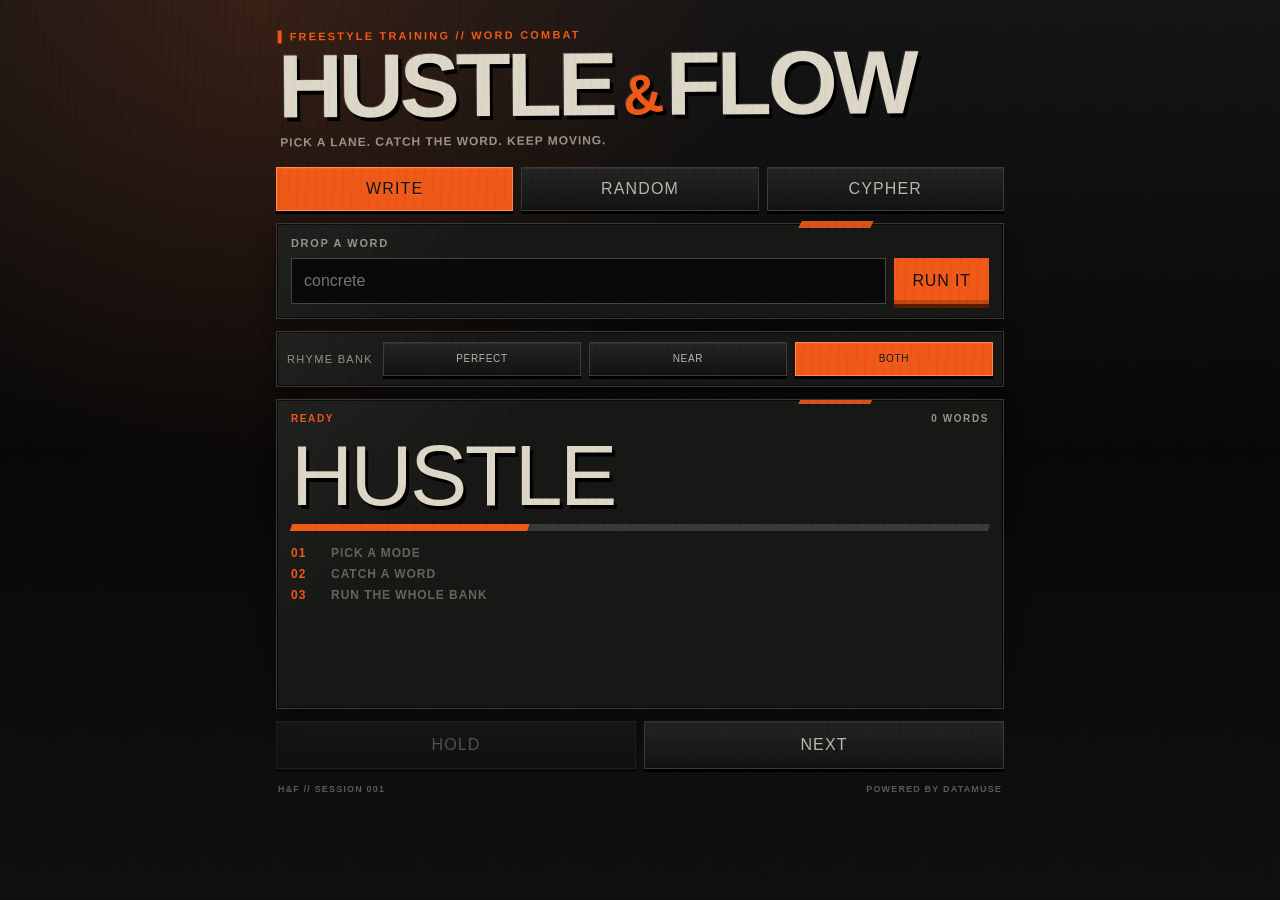
==== index.html @ a8de7141 "Launch Hustle & Flow v0.2" ====
<!doctype html>
<html lang="en">
<head>
  <meta charset="UTF-8" />
  <meta name="viewport" content="width=device-width, initial-scale=1, viewport-fit=cover" />
  <meta name="theme-color" content="#111111" />
  <meta name="description" content="Hustle & Flow — a rhyme training and freestyle cypher app." />
  <link rel="manifest" href="./manifest.webmanifest" />
  <link rel="icon" href="./icons/icon.svg" type="image/svg+xml" />
  <title>Hustle & Flow</title>
  <link rel="stylesheet" href="./styles.css" />
</head>
<body>
  <div class="grain" aria-hidden="true"></div>
  <main class="app-shell">
    <header class="masthead">
      <div class="eyebrow">FREESTYLE TRAINING // WORD COMBAT</div>
      <h1><span>HUSTLE</span><b>&amp;</b><span>FLOW</span></h1>
      <p class="tagline">Pick a lane. Catch the word. Keep moving.</p>
    </header>

    <nav class="mode-strip" aria-label="Game mode">
      <button class="mode-btn active" data-mode="search">WRITE</button>
      <button class="mode-btn" data-mode="random">RANDOM</button>
      <button class="mode-btn" data-mode="cypher">CYPHER</button>
    </nav>

    <section class="control-card" id="searchControls">
      <label for="seedInput">DROP A WORD</label>
      <div class="input-row">
        <input id="seedInput" autocomplete="off" autocapitalize="none" spellcheck="false" placeholder="concrete" maxlength="40" />
        <button id="searchBtn" class="impact-btn">RUN IT</button>
      </div>
    </section>

    <section class="control-card hidden" id="randomControls">
      <p>One hit. One word. Full rhyme bank.</p>
      <button id="randomBtn" class="impact-btn wide">THROW ME A WORD</button>
    </section>

    <section class="control-card hidden" id="cypherControls">
      <div class="cypher-head">
        <span>AUTO-SWITCH</span>
        <strong id="timerDisplay">00:30</strong>
      </div>
      <div class="timer-options" role="group" aria-label="Cypher timer">
        <button data-seconds="15">15</button>
        <button data-seconds="30" class="selected">30</button>
        <button data-seconds="60">60</button>
        <button data-seconds="90">90</button>
      </div>
      <button id="startCypherBtn" class="impact-btn wide">START CYPHER</button>
    </section>

    <section class="filter-strip" aria-label="Rhyme type">
      <span>RHYME BANK</span>
      <div class="segmented">
        <button data-rhyme="perfect">PERFECT</button>
        <button data-rhyme="near">NEAR</button>
        <button data-rhyme="both" class="selected">BOTH</button>
      </div>
    </section>

    <section class="battle-card" aria-live="polite">
      <div class="battle-meta">
        <span id="statusLabel">READY</span>
        <span id="resultCount">0 WORDS</span>
      </div>
      <div class="seed-word" id="seedWord">HUSTLE</div>
      <div class="divider"></div>
      <div id="rhymeGrid" class="rhyme-grid">
        <div class="rhyme-placeholder">
          <span>01</span><b>pick a mode</b>
          <span>02</span><b>catch a word</b>
          <span>03</span><b>run the whole bank</b>
        </div>
      </div>
      <p id="emptyState" class="empty-state hidden">No rhymes found. Hit NEXT and keep moving.</p>
    </section>

    <section class="action-bar">
      <button id="holdBtn" class="utility-btn" disabled>HOLD</button>
      <button id="nextBtn" class="utility-btn">NEXT</button>
      <button id="stopBtn" class="utility-btn danger hidden">STOP</button>
    </section>

    <footer>
      <span>H&amp;F // SESSION 001</span>
      <span>POWERED BY DATAMUSE</span>
    </footer>
  </main>

  <script src="./app.js" defer></script>
</body>
</html>
---- styles.css ----
:root {
  --ink: #0a0a0a;
  --charcoal: #141414;
  --paper: #ddd7c8;
  --paper-dim: #9b9588;
  --orange: #f05a19;
  --orange-hot: #ff6a1f;
  --steel: #747474;
  --line: rgba(255,255,255,.15);
  font-family: Impact, Haettenschweiler, "Arial Narrow Bold", "Arial Black", sans-serif;
  color: var(--paper);
  background: var(--ink);
}

* { box-sizing: border-box; }
html { min-height: 100%; background: var(--ink); }
body {
  margin: 0;
  min-height: 100vh;
  background:
    radial-gradient(circle at 20% 0%, rgba(240,90,25,.16), transparent 36%),
    linear-gradient(180deg, #151515 0%, #080808 50%, #101010 100%);
  color: var(--paper);
}
button, input { font: inherit; }
button { -webkit-tap-highlight-color: transparent; }
.grain {
  position: fixed;
  inset: 0;
  pointer-events: none;
  opacity: .23;
  z-index: 20;
  background-image:
    repeating-linear-gradient(8deg, rgba(255,255,255,.035) 0 1px, transparent 1px 5px),
    repeating-linear-gradient(93deg, rgba(0,0,0,.35) 0 2px, transparent 2px 9px);
  mix-blend-mode: overlay;
}
.app-shell {
  width: min(100%, 760px);
  min-height: 100vh;
  margin: 0 auto;
  padding: max(18px, env(safe-area-inset-top)) 16px max(24px, env(safe-area-inset-bottom));
  position: relative;
}
.masthead { padding: 10px 2px 18px; transform: rotate(-.4deg); }
.eyebrow {
  font: 700 11px/1.2 Arial, sans-serif;
  letter-spacing: .2em;
  color: var(--orange);
  border-left: 4px solid var(--orange);
  padding-left: 8px;
  margin-bottom: 8px;
}
h1 {
  margin: 0;
  display: flex;
  align-items: flex-end;
  gap: 8px;
  font-size: clamp(48px, 14vw, 90px);
  line-height: .78;
  letter-spacing: -.045em;
  text-transform: uppercase;
  text-shadow: 3px 4px 0 #000, -1px -1px 0 rgba(255,255,255,.12);
}
h1 b { color: var(--orange); font-size: .62em; transform: translateY(-3px) rotate(-8deg); }
.tagline {
  font: 700 12px/1.3 Arial, sans-serif;
  letter-spacing: .08em;
  text-transform: uppercase;
  color: var(--paper-dim);
  margin: 14px 2px 0;
}
.mode-strip, .timer-options, .segmented, .action-bar { display: grid; gap: 8px; }
.mode-strip { grid-template-columns: repeat(3, 1fr); margin-bottom: 12px; }
.mode-btn, .timer-options button, .segmented button, .utility-btn {
  border: 1px solid #3b3b3b;
  color: #bdb7aa;
  background: linear-gradient(#252525,#121212);
  min-height: 44px;
  letter-spacing: .07em;
  box-shadow: inset 0 1px 0 rgba(255,255,255,.06), 0 3px 0 #000;
  cursor: pointer;
}
.mode-btn.active, .timer-options button.selected, .segmented button.selected {
  color: #111;
  background: var(--orange);
  border-color: #ff8a50;
  text-shadow: 0 1px rgba(255,255,255,.15);
}
.control-card, .battle-card, .filter-strip {
  position: relative;
  border: 1px solid #3a3936;
  background:
    linear-gradient(135deg, rgba(255,255,255,.045), transparent 28%),
    #171715;
  box-shadow: 0 8px 18px rgba(0,0,0,.42), inset 0 0 0 1px rgba(0,0,0,.6);
}
.control-card { padding: 14px; margin-bottom: 12px; }
.control-card::before, .battle-card::before {
  content: "";
  position: absolute;
  top: -3px; right: 18%;
  width: 72px; height: 7px;
  background: var(--orange);
  transform: skewX(-28deg);
  opacity: .9;
}
.control-card label, .control-card p, .cypher-head span {
  display: block;
  margin: 0 0 9px;
  font: 800 11px/1 Arial, sans-serif;
  letter-spacing: .15em;
  color: var(--paper-dim);
}
.input-row { display: grid; grid-template-columns: 1fr auto; gap: 8px; }
input {
  width: 100%; min-width: 0;
  border: 1px solid #454545;
  background: #090909;
  color: #f4efe4;
  padding: 12px;
  outline: none;
  text-transform: lowercase;
}
input:focus { border-color: var(--orange); box-shadow: inset 0 0 0 1px var(--orange); }
.impact-btn {
  border: 0;
  padding: 0 18px;
  min-height: 46px;
  background: var(--orange);
  color: #111;
  letter-spacing: .055em;
  box-shadow: inset 0 -4px 0 rgba(0,0,0,.2), 0 4px 0 #5b1d00;
  cursor: pointer;
}
.impact-btn:active { transform: translateY(2px); box-shadow: inset 0 -2px 0 rgba(0,0,0,.22), 0 2px 0 #5b1d00; }
.impact-btn.wide { width: 100%; }
.cypher-head { display: flex; align-items: end; justify-content: space-between; margin-bottom: 10px; }
.cypher-head span { margin: 0; }
.cypher-head strong { font-size: 28px; color: var(--orange); letter-spacing: .05em; }
.timer-options { grid-template-columns: repeat(4,1fr); margin-bottom: 10px; }
.timer-options button { min-height: 38px; }
.filter-strip {
  padding: 10px;
  margin-bottom: 12px;
  display: grid;
  grid-template-columns: auto 1fr;
  align-items: center;
  gap: 10px;
}
.filter-strip > span { font-size: 11px; letter-spacing: .12em; color: var(--paper-dim); }
.segmented { grid-template-columns: repeat(3,1fr); }
.segmented button { min-height: 34px; font-size: 10px; }
.battle-card {
  min-height: 310px;
  padding: 14px 14px 20px;
  overflow: hidden;
}
.battle-meta {
  display: flex;
  justify-content: space-between;
  font: 800 10px/1 Arial, sans-serif;
  color: var(--paper-dim);
  letter-spacing: .16em;
}
#statusLabel { color: var(--orange); }
.seed-word {
  margin: 14px 0 10px;
  font-size: clamp(44px, 15vw, 86px);
  line-height: .88;
  letter-spacing: -.03em;
  text-transform: uppercase;
  overflow-wrap: anywhere;
  text-shadow: 3px 4px 0 #000;
  transform-origin: left center;
}
.seed-word.slam { animation: slam .2s cubic-bezier(.15,.9,.3,1.25); }
@keyframes slam {
  0% { opacity: 0; transform: scale(1.45) rotate(-3deg); filter: blur(2px); }
  100% { opacity: 1; transform: scale(1) rotate(0); filter: blur(0); }
}
.divider { height: 7px; background: linear-gradient(90deg, var(--orange) 0 34%, #393939 34% 100%); margin-bottom: 15px; transform: skewX(-18deg); }
.rhyme-grid { display: grid; gap: 18px; align-content: start; }
.rhyme-placeholder {
  display: grid;
  grid-template-columns: 30px 1fr;
  gap: 7px 10px;
  font: 800 12px/1.2 Arial, sans-serif;
  letter-spacing: .08em;
  text-transform: uppercase;
  color: #69655d;
}
.rhyme-placeholder span { color: var(--orange); }
.rhyme-section { display: grid; gap: 8px; }
.rhyme-section + .rhyme-section {
  border-top: 1px solid #3a3936;
  padding-top: 17px;
}
.rhyme-section-head {
  display: flex;
  align-items: center;
  justify-content: space-between;
  font: 900 11px/1 Arial, sans-serif;
  letter-spacing: .14em;
  color: var(--orange);
}
.rhyme-section-head b { color: #777167; font-size: 10px; }
.rhyme-section.near .rhyme-section-head { color: #b8b1a4; }
.rhyme-list {
  display: grid;
  grid-template-columns: repeat(3, minmax(0, 1fr));
  border-top: 1px solid #373632;
  border-left: 1px solid #373632;
}
.rhyme-word {
  min-width: 0;
  border: 0;
  border-right: 1px solid #373632;
  border-bottom: 1px solid #373632;
  background: rgba(221,215,200,.055);
  color: #e5dfd2;
  padding: 9px 8px;
  font: 800 13px/1.15 Arial, sans-serif;
  text-align: left;
  text-transform: lowercase;
  overflow-wrap: anywhere;
  cursor: pointer;
}
.rhyme-word:active { background: var(--orange); color: #111; }
.rhyme-section.near .rhyme-word { color: #aaa49a; background: rgba(255,255,255,.025); }
.empty-state { color: var(--paper-dim); font: 700 13px/1.5 Arial, sans-serif; }
.action-bar { grid-template-columns: repeat(2,1fr); margin-top: 12px; }
.action-bar:has(.danger:not(.hidden)) { grid-template-columns: repeat(3,1fr); }
.utility-btn { min-height: 48px; }
.utility-btn:disabled { opacity: .4; cursor: default; }
.utility-btn.danger { color: #f0e9dc; border-color: #79301d; background: #3b160c; }
footer {
  display: flex;
  justify-content: space-between;
  gap: 10px;
  margin: 16px 2px 0;
  font: 700 9px/1 Arial, sans-serif;
  letter-spacing: .13em;
  color: #5f5b54;
}
.hidden { display: none !important; }
@media (max-width: 440px) {
  .filter-strip { grid-template-columns: 1fr; }
  .filter-strip > span { display: none; }
  .rhyme-list { grid-template-columns: repeat(2, minmax(0, 1fr)); }
  .rhyme-word { font-size: 13px; }
}
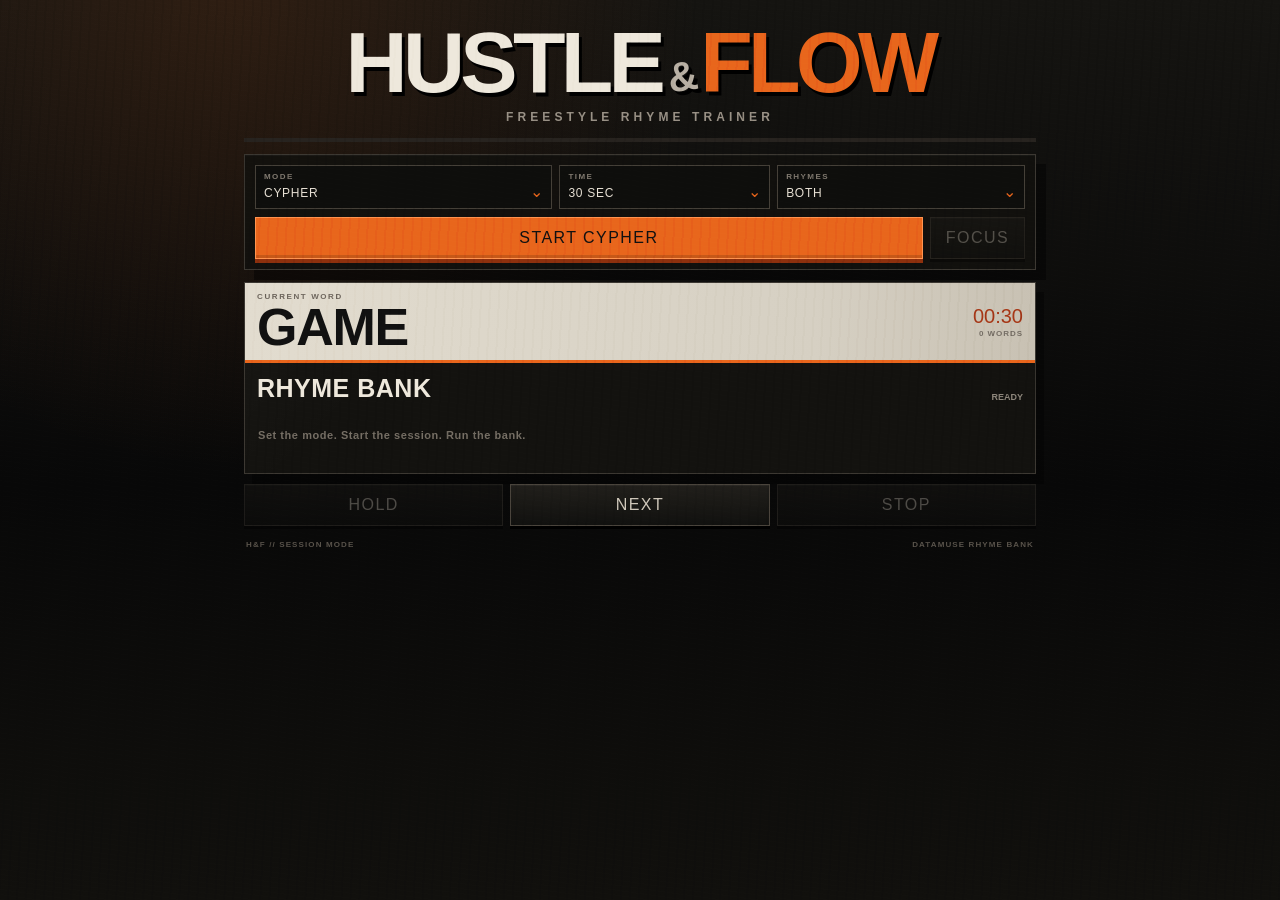
==== commit 5350d1ed: "Add Dual Cypher and Focus mode" ====
--- a/index.html
+++ b/index.html
@@ -3,8 +3,8 @@
 <head>
   <meta charset="UTF-8" />
   <meta name="viewport" content="width=device-width, initial-scale=1, viewport-fit=cover" />
-  <meta name="theme-color" content="#111111" />
-  <meta name="description" content="Hustle & Flow — a rhyme training and freestyle cypher app." />
+  <meta name="theme-color" content="#0b0b0b" />
+  <meta name="description" content="Hustle & Flow — freestyle rhyme training." />
   <link rel="manifest" href="./manifest.webmanifest" />
   <link rel="icon" href="./icons/icon.svg" type="image/svg+xml" />
   <title>Hustle & Flow</title>
@@ -12,83 +12,130 @@
 </head>
 <body>
   <div class="grain" aria-hidden="true"></div>
+
   <main class="app-shell">
-    <header class="masthead">
-      <div class="eyebrow">FREESTYLE TRAINING // WORD COMBAT</div>
-      <h1><span>HUSTLE</span><b>&amp;</b><span>FLOW</span></h1>
-      <p class="tagline">Pick a lane. Catch the word. Keep moving.</p>
+    <header class="masthead setup-ui">
+      <h1><span>HUSTLE</span><b>&amp;</b><span class="flow">FLOW</span></h1>
+      <p>FREESTYLE RHYME TRAINER</p>
     </header>
 
-    <nav class="mode-strip" aria-label="Game mode">
-      <button class="mode-btn active" data-mode="search">WRITE</button>
-      <button class="mode-btn" data-mode="random">RANDOM</button>
-      <button class="mode-btn" data-mode="cypher">CYPHER</button>
-    </nav>
+    <section class="setup-panel setup-ui" aria-label="Session setup">
+      <div class="select-row">
+        <label class="select-box">
+          <span>MODE</span>
+          <select id="modeSelect" aria-label="Mode">
+            <option value="search">WRITE</option>
+            <option value="random">RANDOM</option>
+            <option value="cypher" selected>CYPHER</option>
+            <option value="dual">DUAL CYPHER</option>
+          </select>
+        </label>
 
-    <section class="control-card" id="searchControls">
-      <label for="seedInput">DROP A WORD</label>
-      <div class="input-row">
-        <input id="seedInput" autocomplete="off" autocapitalize="none" spellcheck="false" placeholder="concrete" maxlength="40" />
+        <label class="select-box" id="timeSelectBox">
+          <span>TIME</span>
+          <select id="timeSelect" aria-label="Timer">
+            <option value="30" selected>30 SEC</option>
+            <option value="60">60 SEC</option>
+            <option value="90">90 SEC</option>
+          </select>
+        </label>
+
+        <label class="select-box">
+          <span>RHYMES</span>
+          <select id="rhymeSelect" aria-label="Rhyme type">
+            <option value="both" selected>BOTH</option>
+            <option value="perfect">PERFECT</option>
+            <option value="near">NEAR</option>
+          </select>
+        </label>
+      </div>
+
+      <div id="dualNote" class="dual-note hidden">LANE B ENTERS <b>15 SEC</b> AFTER LANE A</div>
+
+      <div id="writeControls" class="mode-controls hidden">
+        <input id="seedInput" autocomplete="off" autocapitalize="none" spellcheck="false" maxlength="40" placeholder="drop a word" />
         <button id="searchBtn" class="impact-btn">RUN IT</button>
+      </div>
+
+      <div class="session-actions">
+        <button id="primaryBtn" class="impact-btn wide">START CYPHER</button>
+        <button id="focusBtn" class="utility-btn" disabled>FOCUS</button>
       </div>
     </section>
 
-    <section class="control-card hidden" id="randomControls">
-      <p>One hit. One word. Full rhyme bank.</p>
-      <button id="randomBtn" class="impact-btn wide">THROW ME A WORD</button>
-    </section>
+    <section id="singleStage" class="stage single-stage" aria-live="polite">
+      <div class="word-bar">
+        <div>
+          <span class="lane-tag">CURRENT WORD</span>
+          <strong id="singleWord">GAME</strong>
+        </div>
+        <div class="word-meta">
+          <span id="singleTimer" class="timer">00:30</span>
+          <span id="singleCount" class="count">0 WORDS</span>
+        </div>
+      </div>
 
-    <section class="control-card hidden" id="cypherControls">
-      <div class="cypher-head">
-        <span>AUTO-SWITCH</span>
-        <strong id="timerDisplay">00:30</strong>
+      <div class="bank-head">
+        <h2>RHYME BANK</h2>
+        <span id="singleBreakdown">READY</span>
       </div>
-      <div class="timer-options" role="group" aria-label="Cypher timer">
-        <button data-seconds="15">15</button>
-        <button data-seconds="30" class="selected">30</button>
-        <button data-seconds="60">60</button>
-        <button data-seconds="90">90</button>
-      </div>
-      <button id="startCypherBtn" class="impact-btn wide">START CYPHER</button>
-    </section>
-
-    <section class="filter-strip" aria-label="Rhyme type">
-      <span>RHYME BANK</span>
-      <div class="segmented">
-        <button data-rhyme="perfect">PERFECT</button>
-        <button data-rhyme="near">NEAR</button>
-        <button data-rhyme="both" class="selected">BOTH</button>
+      <div id="singleBank" class="rhyme-bank">
+        <div class="empty-copy">Set the mode. Start the session. Run the bank.</div>
       </div>
     </section>
 
-    <section class="battle-card" aria-live="polite">
-      <div class="battle-meta">
-        <span id="statusLabel">READY</span>
-        <span id="resultCount">0 WORDS</span>
-      </div>
-      <div class="seed-word" id="seedWord">HUSTLE</div>
-      <div class="divider"></div>
-      <div id="rhymeGrid" class="rhyme-grid">
-        <div class="rhyme-placeholder">
-          <span>01</span><b>pick a mode</b>
-          <span>02</span><b>catch a word</b>
-          <span>03</span><b>run the whole bank</b>
+    <section id="dualStage" class="dual-stage hidden" aria-live="polite">
+      <article class="lane-card active-lane" id="laneA">
+        <div class="lane-head">
+          <div>
+            <span class="lane-tag">LANE A</span>
+            <strong id="wordA">READY</strong>
+          </div>
+          <div class="word-meta">
+            <span id="timerA" class="timer">00:30</span>
+            <span id="countA" class="count">0 WORDS</span>
+          </div>
         </div>
-      </div>
-      <p id="emptyState" class="empty-state hidden">No rhymes found. Hit NEXT and keep moving.</p>
+        <div id="bankA" class="rhyme-bank compact-bank">
+          <div class="empty-copy">Lane A starts immediately.</div>
+        </div>
+      </article>
+
+      <article class="lane-card waiting" id="laneB">
+        <div class="lane-head">
+          <div>
+            <span class="lane-tag">LANE B // +15 SEC</span>
+            <strong id="wordB">STANDBY</strong>
+          </div>
+          <div class="word-meta">
+            <span id="timerB" class="timer">+00:15</span>
+            <span id="countB" class="count">0 WORDS</span>
+          </div>
+        </div>
+        <div id="bankB" class="rhyme-bank compact-bank">
+          <div class="empty-copy">Second rhyme bank enters after the offset.</div>
+        </div>
+      </article>
     </section>
 
-    <section class="action-bar">
+    <div class="normal-actions setup-ui">
       <button id="holdBtn" class="utility-btn" disabled>HOLD</button>
-      <button id="nextBtn" class="utility-btn">NEXT</button>
-      <button id="stopBtn" class="utility-btn danger hidden">STOP</button>
-    </section>
+      <button id="nextBtn" class="utility-btn" disabled>NEXT</button>
+      <button id="stopBtn" class="utility-btn danger" disabled>STOP</button>
+    </div>
 
-    <footer>
-      <span>H&amp;F // SESSION 001</span>
-      <span>POWERED BY DATAMUSE</span>
+    <footer class="setup-ui">
+      <span>H&amp;F // SESSION MODE</span>
+      <span>DATAMUSE RHYME BANK</span>
     </footer>
   </main>
+
+  <button id="focusHandle" class="focus-handle hidden" aria-label="Show focus controls">•••</button>
+  <div id="focusDock" class="focus-dock hidden">
+    <button id="focusHoldBtn">HOLD</button>
+    <button id="focusNextBtn">NEXT</button>
+    <button id="exitFocusBtn">EXIT</button>
+  </div>
 
   <script src="./app.js" defer></script>
 </body>
--- a/styles.css
+++ b/styles.css
@@ -1,252 +1,304 @@
 :root {
-  --ink: #0a0a0a;
-  --charcoal: #141414;
-  --paper: #ddd7c8;
-  --paper-dim: #9b9588;
-  --orange: #f05a19;
-  --orange-hot: #ff6a1f;
-  --steel: #747474;
-  --line: rgba(255,255,255,.15);
+  --ink: #080808;
+  --charcoal: #141310;
+  --panel: #171612;
+  --paper: #eee8dc;
+  --muted: #999186;
+  --orange: #e8661c;
+  --orange-dark: #8e300d;
+  --line: #3c3832;
   font-family: Impact, Haettenschweiler, "Arial Narrow Bold", "Arial Black", sans-serif;
   color: var(--paper);
   background: var(--ink);
 }
-
 * { box-sizing: border-box; }
-html { min-height: 100%; background: var(--ink); }
+html { background: var(--ink); min-height: 100%; }
 body {
   margin: 0;
   min-height: 100vh;
+  color: var(--paper);
   background:
-    radial-gradient(circle at 20% 0%, rgba(240,90,25,.16), transparent 36%),
-    linear-gradient(180deg, #151515 0%, #080808 50%, #101010 100%);
-  color: var(--paper);
-}
-button, input { font: inherit; }
-button { -webkit-tap-highlight-color: transparent; }
+    radial-gradient(circle at 18% 0%, rgba(232,102,28,.12), transparent 34%),
+    linear-gradient(180deg, #151411 0%, #080808 54%, #11100d 100%);
+}
+button, input, select { font: inherit; }
+button, select { -webkit-tap-highlight-color: transparent; }
+button { cursor: pointer; }
 .grain {
-  position: fixed;
-  inset: 0;
-  pointer-events: none;
-  opacity: .23;
-  z-index: 20;
+  position: fixed; inset: 0; z-index: 50; pointer-events: none; opacity: .22;
   background-image:
-    repeating-linear-gradient(8deg, rgba(255,255,255,.035) 0 1px, transparent 1px 5px),
-    repeating-linear-gradient(93deg, rgba(0,0,0,.35) 0 2px, transparent 2px 9px);
+    repeating-linear-gradient(8deg, rgba(255,255,255,.025) 0 1px, transparent 1px 5px),
+    repeating-linear-gradient(93deg, rgba(0,0,0,.3) 0 2px, transparent 2px 9px);
   mix-blend-mode: overlay;
 }
 .app-shell {
-  width: min(100%, 760px);
+  width: min(100%, 820px);
   min-height: 100vh;
   margin: 0 auto;
-  padding: max(18px, env(safe-area-inset-top)) 16px max(24px, env(safe-area-inset-bottom));
-  position: relative;
-}
-.masthead { padding: 10px 2px 18px; transform: rotate(-.4deg); }
-.eyebrow {
-  font: 700 11px/1.2 Arial, sans-serif;
-  letter-spacing: .2em;
-  color: var(--orange);
-  border-left: 4px solid var(--orange);
-  padding-left: 8px;
-  margin-bottom: 8px;
-}
-h1 {
+  padding: max(14px, env(safe-area-inset-top)) 14px max(22px, env(safe-area-inset-bottom));
+}
+.masthead { padding: 12px 0 15px; border-bottom: 4px solid #27231f; margin-bottom: 12px; }
+.masthead h1 {
   margin: 0;
   display: flex;
-  align-items: flex-end;
-  gap: 8px;
-  font-size: clamp(48px, 14vw, 90px);
-  line-height: .78;
-  letter-spacing: -.045em;
-  text-transform: uppercase;
-  text-shadow: 3px 4px 0 #000, -1px -1px 0 rgba(255,255,255,.12);
-}
-h1 b { color: var(--orange); font-size: .62em; transform: translateY(-3px) rotate(-8deg); }
-.tagline {
-  font: 700 12px/1.3 Arial, sans-serif;
-  letter-spacing: .08em;
-  text-transform: uppercase;
-  color: var(--paper-dim);
-  margin: 14px 2px 0;
-}
-.mode-strip, .timer-options, .segmented, .action-bar { display: grid; gap: 8px; }
-.mode-strip { grid-template-columns: repeat(3, 1fr); margin-bottom: 12px; }
-.mode-btn, .timer-options button, .segmented button, .utility-btn {
-  border: 1px solid #3b3b3b;
-  color: #bdb7aa;
-  background: linear-gradient(#252525,#121212);
-  min-height: 44px;
-  letter-spacing: .07em;
-  box-shadow: inset 0 1px 0 rgba(255,255,255,.06), 0 3px 0 #000;
-  cursor: pointer;
-}
-.mode-btn.active, .timer-options button.selected, .segmented button.selected {
-  color: #111;
-  background: var(--orange);
-  border-color: #ff8a50;
-  text-shadow: 0 1px rgba(255,255,255,.15);
-}
-.control-card, .battle-card, .filter-strip {
+  align-items: end;
+  justify-content: center;
+  gap: 7px;
+  font-size: clamp(46px, 13vw, 86px);
+  line-height: .85;
+  letter-spacing: -.055em;
+  text-shadow: 3px 4px #000;
+}
+.masthead h1 b { font-size: .48em; color: #b8b0a4; transform: translateY(-4px) rotate(-8deg); }
+.masthead .flow { color: var(--orange); }
+.masthead p {
+  margin: 12px 0 0;
+  text-align: center;
+  font: 900 12px/1 Arial, sans-serif;
+  letter-spacing: .34em;
+  color: var(--muted);
+}
+.setup-panel {
+  border: 1px solid var(--line);
+  background: rgba(18,17,14,.92);
+  box-shadow: 10px 10px 0 rgba(0,0,0,.45), inset 0 1px rgba(255,255,255,.03);
+  padding: 10px;
+  margin-bottom: 12px;
+}
+.select-row { display: grid; grid-template-columns: 1.2fr .85fr 1fr; gap: 7px; }
+.select-box {
   position: relative;
-  border: 1px solid #3a3936;
-  background:
-    linear-gradient(135deg, rgba(255,255,255,.045), transparent 28%),
-    #171715;
-  box-shadow: 0 8px 18px rgba(0,0,0,.42), inset 0 0 0 1px rgba(0,0,0,.6);
-}
-.control-card { padding: 14px; margin-bottom: 12px; }
-.control-card::before, .battle-card::before {
-  content: "";
+  display: grid;
+  grid-template-rows: auto auto;
+  min-width: 0;
+  border: 1px solid #454038;
+  background: #0e0e0c;
+  padding: 7px 8px 6px;
+}
+.select-box > span {
+  font: 800 8px/1 Arial, sans-serif;
+  letter-spacing: .18em;
+  color: #817a70;
+  margin-bottom: 3px;
+}
+.select-box select {
+  width: 100%; min-width: 0;
+  appearance: none;
+  border: 0; outline: 0;
+  background: transparent;
+  color: #e8e1d5;
+  font-size: 12px;
+  letter-spacing: .06em;
+  padding: 2px 18px 2px 0;
+}
+.select-box::after {
+  content: "⌄";
   position: absolute;
-  top: -3px; right: 18%;
-  width: 72px; height: 7px;
-  background: var(--orange);
-  transform: skewX(-28deg);
-  opacity: .9;
-}
-.control-card label, .control-card p, .cypher-head span {
-  display: block;
-  margin: 0 0 9px;
-  font: 800 11px/1 Arial, sans-serif;
-  letter-spacing: .15em;
-  color: var(--paper-dim);
-}
-.input-row { display: grid; grid-template-columns: 1fr auto; gap: 8px; }
+  right: 8px;
+  bottom: 8px;
+  color: var(--orange);
+  font-size: 16px;
+  line-height: 1;
+  pointer-events: none;
+}
+.dual-note {
+  margin-top: 8px;
+  border-left: 3px solid var(--orange);
+  padding: 7px 8px;
+  background: rgba(232,102,28,.07);
+  font: 800 9px/1.2 Arial, sans-serif;
+  letter-spacing: .12em;
+  color: #8e877c;
+}
+.dual-note b { color: var(--orange); }
+.mode-controls { display: grid; grid-template-columns: 1fr auto; gap: 7px; margin-top: 8px; }
 input {
   width: 100%; min-width: 0;
-  border: 1px solid #454545;
-  background: #090909;
-  color: #f4efe4;
-  padding: 12px;
-  outline: none;
+  border: 1px solid #454038;
+  background: #070707;
+  color: #f3ede2;
+  outline: 0;
+  padding: 11px 12px;
   text-transform: lowercase;
 }
-input:focus { border-color: var(--orange); box-shadow: inset 0 0 0 1px var(--orange); }
+input:focus { border-color: var(--orange); }
+.session-actions { display: grid; grid-template-columns: 1fr auto; gap: 7px; margin-top: 8px; }
+.impact-btn, .utility-btn, .focus-dock button {
+  border: 1px solid #4a443c;
+  min-height: 42px;
+  letter-spacing: .09em;
+  color: #cfc7ba;
+  background: linear-gradient(#211f1b,#11110f);
+  box-shadow: 0 3px 0 #000, inset 0 1px rgba(255,255,255,.04);
+}
 .impact-btn {
-  border: 0;
-  padding: 0 18px;
-  min-height: 46px;
+  border-color: #ff934f;
   background: var(--orange);
   color: #111;
-  letter-spacing: .055em;
-  box-shadow: inset 0 -4px 0 rgba(0,0,0,.2), 0 4px 0 #5b1d00;
-  cursor: pointer;
-}
-.impact-btn:active { transform: translateY(2px); box-shadow: inset 0 -2px 0 rgba(0,0,0,.22), 0 2px 0 #5b1d00; }
+  box-shadow: 0 4px 0 var(--orange-dark), inset 0 -3px rgba(0,0,0,.14);
+  padding: 0 16px;
+}
 .impact-btn.wide { width: 100%; }
-.cypher-head { display: flex; align-items: end; justify-content: space-between; margin-bottom: 10px; }
-.cypher-head span { margin: 0; }
-.cypher-head strong { font-size: 28px; color: var(--orange); letter-spacing: .05em; }
-.timer-options { grid-template-columns: repeat(4,1fr); margin-bottom: 10px; }
-.timer-options button { min-height: 38px; }
-.filter-strip {
-  padding: 10px;
-  margin-bottom: 12px;
-  display: grid;
-  grid-template-columns: auto 1fr;
-  align-items: center;
-  gap: 10px;
-}
-.filter-strip > span { font-size: 11px; letter-spacing: .12em; color: var(--paper-dim); }
-.segmented { grid-template-columns: repeat(3,1fr); }
-.segmented button { min-height: 34px; font-size: 10px; }
-.battle-card {
-  min-height: 310px;
-  padding: 14px 14px 20px;
-  overflow: hidden;
-}
-.battle-meta {
-  display: flex;
-  justify-content: space-between;
-  font: 800 10px/1 Arial, sans-serif;
-  color: var(--paper-dim);
-  letter-spacing: .16em;
-}
-#statusLabel { color: var(--orange); }
-.seed-word {
-  margin: 14px 0 10px;
-  font-size: clamp(44px, 15vw, 86px);
-  line-height: .88;
-  letter-spacing: -.03em;
-  text-transform: uppercase;
-  overflow-wrap: anywhere;
-  text-shadow: 3px 4px 0 #000;
-  transform-origin: left center;
-}
-.seed-word.slam { animation: slam .2s cubic-bezier(.15,.9,.3,1.25); }
-@keyframes slam {
-  0% { opacity: 0; transform: scale(1.45) rotate(-3deg); filter: blur(2px); }
-  100% { opacity: 1; transform: scale(1) rotate(0); filter: blur(0); }
-}
-.divider { height: 7px; background: linear-gradient(90deg, var(--orange) 0 34%, #393939 34% 100%); margin-bottom: 15px; transform: skewX(-18deg); }
-.rhyme-grid { display: grid; gap: 18px; align-content: start; }
-.rhyme-placeholder {
-  display: grid;
-  grid-template-columns: 30px 1fr;
-  gap: 7px 10px;
-  font: 800 12px/1.2 Arial, sans-serif;
-  letter-spacing: .08em;
-  text-transform: uppercase;
-  color: #69655d;
-}
-.rhyme-placeholder span { color: var(--orange); }
-.rhyme-section { display: grid; gap: 8px; }
-.rhyme-section + .rhyme-section {
-  border-top: 1px solid #3a3936;
-  padding-top: 17px;
-}
-.rhyme-section-head {
+.utility-btn { padding: 0 15px; }
+.utility-btn:disabled, .impact-btn:disabled { opacity: .35; cursor: default; }
+.utility-btn.danger:not(:disabled) { color: #f5d5c6; border-color: #73321f; background: #35170e; }
+.stage, .lane-card {
+  border: 1px solid var(--line);
+  background:
+    linear-gradient(135deg, rgba(255,255,255,.025), transparent 24%),
+    #13120f;
+  box-shadow: 8px 10px 0 rgba(0,0,0,.38);
+}
+.single-stage { margin-bottom: 10px; }
+.word-bar, .lane-head {
   display: flex;
   align-items: center;
   justify-content: space-between;
-  font: 900 11px/1 Arial, sans-serif;
-  letter-spacing: .14em;
+  gap: 10px;
+  padding: 10px 12px 9px;
+  border-bottom: 3px solid var(--orange);
+  background: linear-gradient(90deg, #e2dccf 0%, #d6d0c3 72%, #c8c1b3 100%);
+  color: #111;
+}
+.word-bar > div:first-child, .lane-head > div:first-child { min-width: 0; }
+.lane-tag {
+  display: block;
+  font: 900 8px/1 Arial, sans-serif;
+  letter-spacing: .2em;
+  color: #6e665d;
+  margin-bottom: 3px;
+}
+.word-bar strong, .lane-head strong {
+  display: block;
+  font-size: clamp(28px, 9vw, 52px);
+  line-height: .9;
+  letter-spacing: -.025em;
+  text-transform: uppercase;
+  overflow-wrap: anywhere;
+}
+.word-meta { flex: 0 0 auto; display: grid; text-align: right; gap: 4px; }
+.timer { color: #a73716; font-size: 20px; line-height: 1; }
+.count { font: 900 8px/1 Arial, sans-serif; letter-spacing: .12em; color: #756e65; }
+.bank-head {
+  display: flex; align-items: end; justify-content: space-between; gap: 10px;
+  padding: 11px 12px 7px;
+}
+.bank-head h2 { margin: 0; font-size: 25px; letter-spacing: .02em; }
+.bank-head span { font: 800 9px/1.2 Arial, sans-serif; color: #8e877c; text-align: right; }
+.rhyme-bank { padding: 0 10px 12px; }
+.rhyme-group + .rhyme-group { margin-top: 12px; }
+.group-head {
+  display: flex; justify-content: space-between; align-items: center;
+  border-bottom: 1px solid #38342e;
+  padding: 0 2px 5px;
+  font: 900 9px/1 Arial, sans-serif;
+  letter-spacing: .13em;
   color: var(--orange);
 }
-.rhyme-section-head b { color: #777167; font-size: 10px; }
-.rhyme-section.near .rhyme-section-head { color: #b8b1a4; }
-.rhyme-list {
+.rhyme-group.near .group-head { color: #aaa296; }
+.word-grid {
   display: grid;
   grid-template-columns: repeat(3, minmax(0, 1fr));
-  border-top: 1px solid #373632;
-  border-left: 1px solid #373632;
+  border-left: 1px solid #39352f;
 }
 .rhyme-word {
   min-width: 0;
   border: 0;
-  border-right: 1px solid #373632;
-  border-bottom: 1px solid #373632;
-  background: rgba(221,215,200,.055);
-  color: #e5dfd2;
-  padding: 9px 8px;
-  font: 800 13px/1.15 Arial, sans-serif;
+  border-right: 1px solid #39352f;
+  border-bottom: 1px solid #39352f;
+  border-left: 4px solid var(--orange);
+  background: rgba(221,215,200,.045);
+  color: #e8e1d5;
+  padding: 9px 7px;
+  font: 800 12px/1.15 Arial, sans-serif;
   text-align: left;
-  text-transform: lowercase;
   overflow-wrap: anywhere;
-  cursor: pointer;
-}
+}
+.rhyme-group.near .rhyme-word { border-left-color: #6f685f; color: #b3aca1; background: rgba(255,255,255,.018); }
 .rhyme-word:active { background: var(--orange); color: #111; }
-.rhyme-section.near .rhyme-word { color: #aaa49a; background: rgba(255,255,255,.025); }
-.empty-state { color: var(--paper-dim); font: 700 13px/1.5 Arial, sans-serif; }
-.action-bar { grid-template-columns: repeat(2,1fr); margin-top: 12px; }
-.action-bar:has(.danger:not(.hidden)) { grid-template-columns: repeat(3,1fr); }
-.utility-btn { min-height: 48px; }
-.utility-btn:disabled { opacity: .4; cursor: default; }
-.utility-btn.danger { color: #f0e9dc; border-color: #79301d; background: #3b160c; }
+.empty-copy { padding: 18px 3px; color: #766f65; font: 800 11px/1.4 Arial, sans-serif; letter-spacing: .05em; }
+.dual-stage { display: grid; gap: 10px; margin-bottom: 10px; }
+.lane-card { min-height: 200px; overflow: hidden; }
+.lane-card .lane-head { border-bottom-color: #5d574e; }
+.lane-card.active-lane .lane-head { border-bottom-color: var(--orange); }
+.lane-card.active-lane { box-shadow: 8px 10px 0 rgba(0,0,0,.38), inset 4px 0 var(--orange); }
+.lane-card.waiting { opacity: .62; }
+.compact-bank { padding-top: 8px; }
+.normal-actions { display: grid; grid-template-columns: repeat(3,1fr); gap: 7px; margin-top: 10px; }
 footer {
-  display: flex;
-  justify-content: space-between;
-  gap: 10px;
-  margin: 16px 2px 0;
-  font: 700 9px/1 Arial, sans-serif;
-  letter-spacing: .13em;
-  color: #5f5b54;
+  display: flex; justify-content: space-between; gap: 8px;
+  padding: 15px 2px 0;
+  font: 800 8px/1 Arial, sans-serif;
+  letter-spacing: .14em;
+  color: #59534b;
 }
 .hidden { display: none !important; }
-@media (max-width: 440px) {
-  .filter-strip { grid-template-columns: 1fr; }
-  .filter-strip > span { display: none; }
-  .rhyme-list { grid-template-columns: repeat(2, minmax(0, 1fr)); }
-  .rhyme-word { font-size: 13px; }
-}
+
+/* Focus mode: the bank becomes the app. */
+body.focus-mode { overflow: hidden; background: #090909; }
+body.focus-mode .setup-ui { display: none !important; }
+body.focus-mode .app-shell {
+  width: 100%; max-width: none; height: 100vh; min-height: 0;
+  padding: max(4px, env(safe-area-inset-top)) 4px max(4px, env(safe-area-inset-bottom));
+}
+body.focus-mode .single-stage {
+  height: calc(100vh - max(8px, env(safe-area-inset-top)) - max(8px, env(safe-area-inset-bottom)));
+  margin: 0; box-shadow: none; border-color: #27241f;
+  display: flex; flex-direction: column;
+}
+body.focus-mode .word-bar {
+  position: sticky; top: 0; z-index: 5;
+  padding: 6px 9px;
+  min-height: 54px;
+}
+body.focus-mode .word-bar strong { font-size: clamp(24px, 7vw, 40px); }
+body.focus-mode .bank-head { padding: 6px 9px 4px; }
+body.focus-mode .bank-head h2 { font-size: 17px; }
+body.focus-mode .rhyme-bank { flex: 1; min-height: 0; overflow-y: auto; padding: 0 5px 8px; }
+body.focus-mode .word-grid { grid-template-columns: repeat(3, minmax(0,1fr)); }
+body.focus-mode .rhyme-word { padding: 8px 6px; font-size: 12px; }
+body.focus-mode .dual-stage {
+  height: calc(100vh - max(8px, env(safe-area-inset-top)) - max(8px, env(safe-area-inset-bottom)));
+  display: grid; grid-template-rows: 1fr 1fr; gap: 4px; margin: 0;
+}
+body.focus-mode .lane-card { min-height: 0; display: flex; flex-direction: column; box-shadow: none; }
+body.focus-mode .lane-head { min-height: 48px; padding: 6px 9px; position: sticky; top: 0; z-index: 5; }
+body.focus-mode .lane-head strong { font-size: clamp(22px, 6vw, 34px); }
+body.focus-mode .lane-card .rhyme-bank { flex: 1; min-height: 0; overflow-y: auto; padding: 5px; }
+body.focus-mode .lane-card .word-grid { grid-template-columns: repeat(3, minmax(0,1fr)); }
+body.focus-mode .lane-card .rhyme-word { padding: 7px 5px; font-size: 11px; }
+.focus-handle {
+  position: fixed;
+  z-index: 100;
+  right: 12px;
+  bottom: calc(12px + env(safe-area-inset-bottom));
+  width: 44px; height: 36px;
+  border: 1px solid #5a5045;
+  background: rgba(12,12,11,.88);
+  color: var(--orange);
+  box-shadow: 0 4px 12px #000;
+  letter-spacing: .12em;
+}
+.focus-dock {
+  position: fixed;
+  z-index: 101;
+  right: 12px;
+  bottom: calc(56px + env(safe-area-inset-bottom));
+  display: grid;
+  width: 118px;
+  padding: 5px;
+  gap: 5px;
+  border: 1px solid #4c463e;
+  background: rgba(8,8,8,.96);
+  box-shadow: 0 10px 28px #000;
+}
+.focus-dock button { min-height: 36px; font-size: 10px; }
+.focus-dock button:first-child { color: var(--orange); }
+
+@media (max-width: 390px) {
+  .select-row { grid-template-columns: 1.25fr .82fr 1fr; gap: 5px; }
+  .select-box { padding-inline: 6px; }
+  .select-box select { font-size: 10px; }
+  .word-grid { grid-template-columns: repeat(3, minmax(0, 1fr)); }
+  .rhyme-word { font-size: 11px; padding: 8px 5px; }
+}
